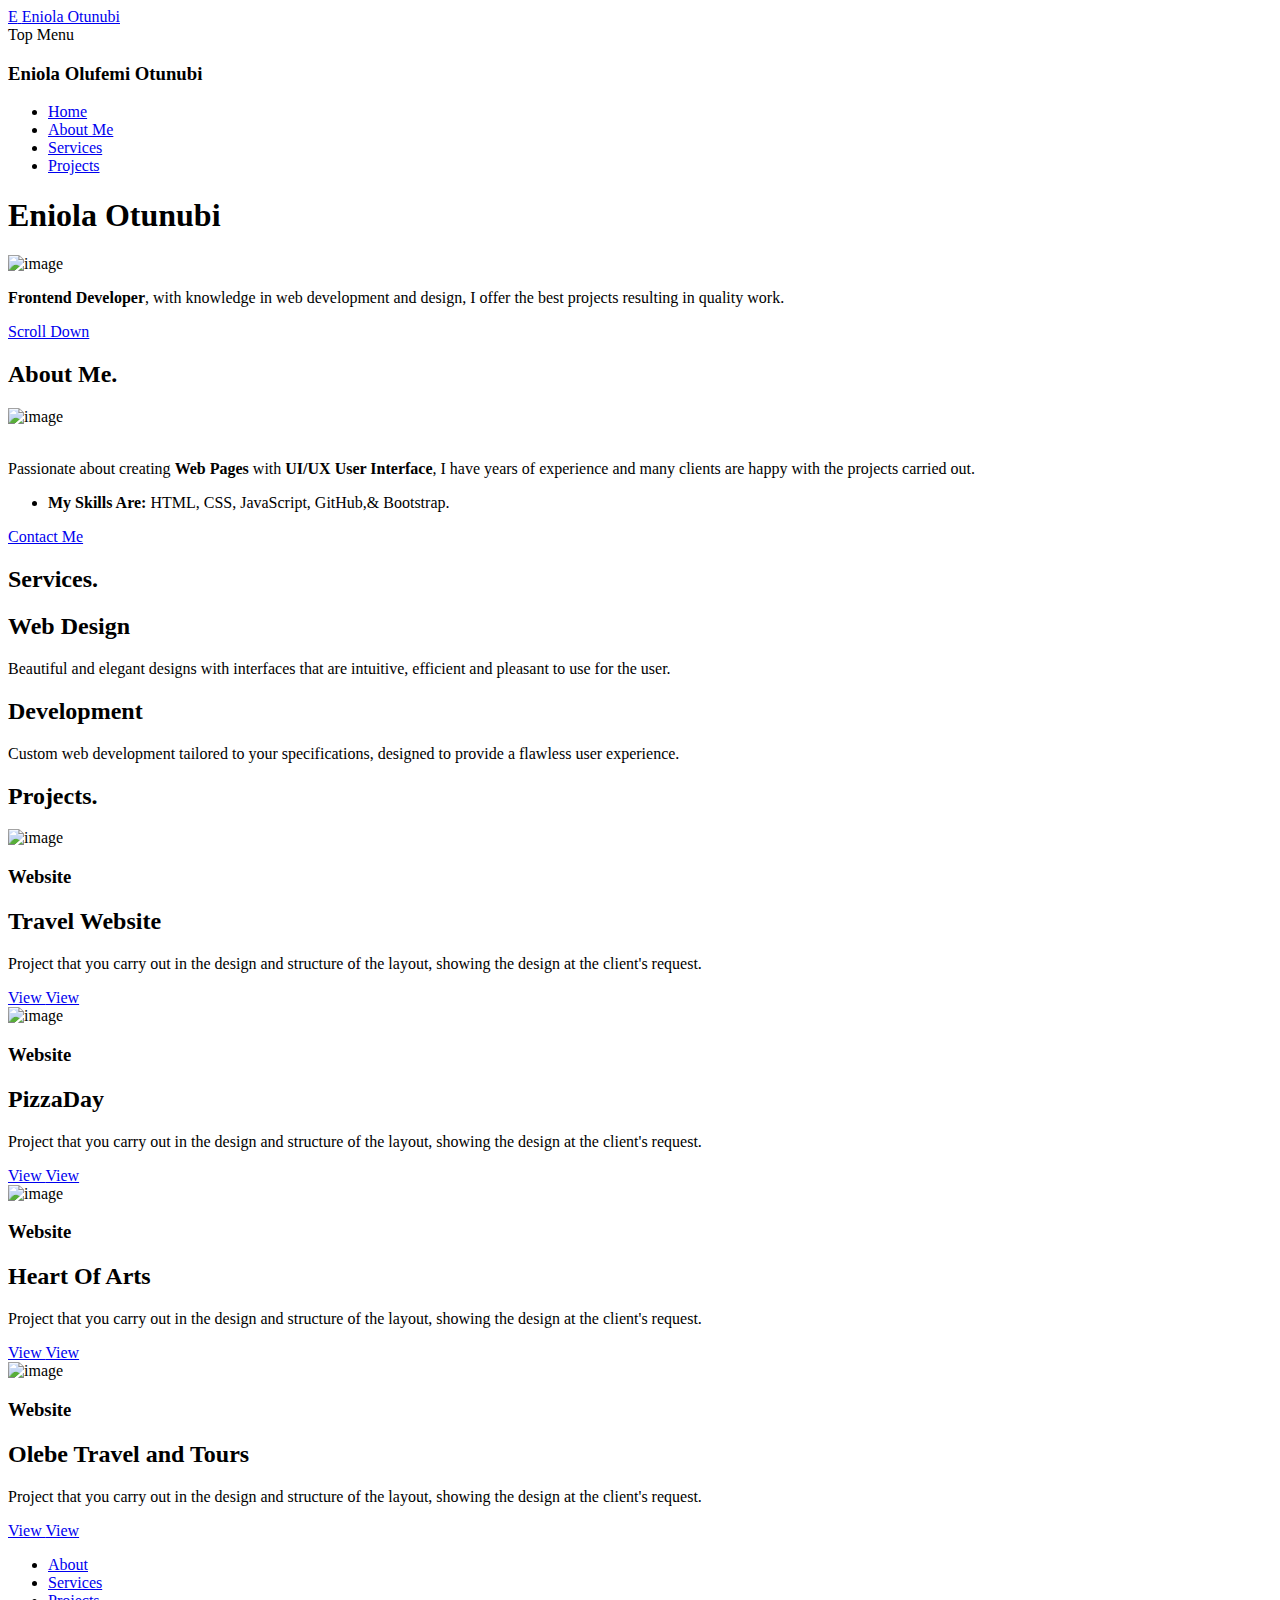
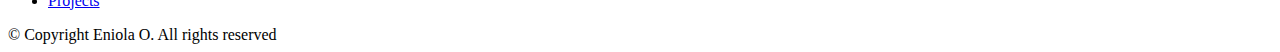
==== index.html @ e234e282 "Add files via upload" ====
<!DOCTYPE html>
<html lang="en">
  <head>
    <meta charset="UTF-8" />
    <meta name="viewport" content="width=device-width, initial-scale=1.0" />

    <!--=============== FAVICON ===============-->
    <link rel="shortcut icon" href="assets/img/favico.pg" type="image/x-icon" />

    <!--=============== REMIXICONS ===============-->
    <link
      rel="stylesheet"
      href="https://cdnjs.cloudflare.com/ajax/libs/remixicon/3.4.0/remixicon.css"
      crossorigin=""
    />

    <!--=============== CSS ===============-->
    <link rel="stylesheet" href="assets/css/styles.css" />

    <title>Responsive portfolio website Rian - Bedimcode</title>
  </head>
  <body>
    <!--==================== HEADER ====================-->
    <header class="header" id="header">
      <nav class="nav container">
        <a href="#" class="nav__logo">
          <span class="nav__logo-circle">E</span>
          <span class="nav__logo-name">Eniola Otunubi</span>
        </a>
        <div class="nav__menu" id="nav-menu">
          <span class="nav__title">Top Menu</span>

          <h3 class="nav__name">Eniola Olufemi Otunubi</h3>

          <ul class="nav__list">
            <li class="nav__item">
              <a href="#home" class="nav__link active-link">Home</a>
            </li>

            <li class="nav__item">
              <a href="#about" class="nav__link active-link">About Me</a>
            </li>

            <li class="nav__item">
              <a href="#services" class="nav__link active-link">Services</a>
            </li>

            <li class="nav__item">
              <a href="#projects" class="nav__link active-link">Projects</a>
            </li>

            <!-- <li class="nav__item">
              <a href="#contact" class="nav__link">Contact Me</a>
            </li> -->
          </ul>

          <!--Close Button-->
          <div class="nav__close" id="nav-close">
            <i class="ri-close-line"></i>
          </div>
        </div>

        <div class="nav__buttons">
          <!--Toggle Button-->
          <div class="nav__toggle" id="nav-toggle">
            <i class="ri-menu-4-line"></i>
          </div>
        </div>
      </nav>
    </header>

    <!--==================== MAIN ====================-->
    <main class="main">
      <!--==================== HOME ====================-->
      <section class="home section" id="home">
        <div class="home__container container grid">
          <h1 class="home__name">Eniola Otunubi</h1>

          <div class="home__perfil">
            <div class="home__image">
              <img src="assets/img/head.png" alt="image" class="home__img" />
              <div class="home__shadow"></div>
            </div>
            <div class="home__social">
              <a
                href="https://www.instagram.com/"
                target="_blank"
                class="home__social-link"
                ><i class="ri-instagram-line"></i>
              </a>

              <a
                href="https://www.linkedin.com/"
                target="_blank"
                class="home__social-link"
              >
                <i class="ri-linkedin-box-line"></i>
              </a>

              <a
                href="https://github.com/"
                target="_blank"
                class="home__social-link"
              >
                <i class="ri-github-line"></i>
              </a>

              <a
                href="https://facebook.com/"
                target="_blank"
                class="home__social-link"
              >
                <i class="ri-facebook-line"></i>
              </a>

              <a
                href="https://twitter.com/"
                target="_blank"
                class="home__social-link"
              >
                <i class="ri-twitter-line"></i>
              </a>
            </div>
          </div>

          <div class="home__info">
            <p class="home__description">
              <b>Frontend Developer</b>, with knowledge in web development and
              design, I offer the best projects resulting in quality work.
            </p>

            <a href="#about" class="home__scroll">
              <div class="home__scroll-box">
                <i class="ri-arrow-down-s-line"></i>
              </div>

              <span class="home__scroll-text"> Scroll Down </span>
            </a>
          </div>
        </div>
      </section>

      <!--==================== ABOUT ====================-->
      <section class="about section" id="about">
        <div class="about__container container grid">
          <h2 class="section__title-1">
            <span>About Me.</span>
          </h2>

          <div class="about__perfil">
            <div class="about__image">
              <img src="assets/img/head2.jpg" alt="image" class="about__img" />

              <div class="about__shadow"></div>

              <div class="geometric-box"></div>
              <img
                src="assets/img/random-lines.svg"
                alt=""
                class="about__line"
              />
              <div class="about__box"></div>
            </div>
          </div>

          <div class="about__info">
            <p class="about__description">
              Passionate about creating <b>Web Pages</b> with
              <b>UI/UX User Interface</b>, I have years of experience and many
              clients are happy with the projects carried out.
            </p>

            <ul class="about__list">
              <li class="about__item">
                <b>My Skills Are:</b> HTML, CSS, JavaScript, GitHub,& Bootstrap.
              </li>
            </ul>

            <div class="about__buttons">
              <a href="#contact" class="button">
                <i class="ri-send-plane-line"></i> Contact Me
              </a>

              <a
                href="https://www.linkedin.com/"
                target="_blank"
                class="button__ghost"
              >
                <i class="ri-linkedin-box-line"></i>
              </a>
            </div>
          </div>
        </div>
      </section>

      <!--==================== SERVICES ====================-->
      <section class="services section"id='services'>
        <div class="services__container container grid">
          <h2 class="section__title-1">
            <span>Services.</span>
          </h2>
          <article class="services__card">
            <div class="services__border"></div>

            <div class="services__content">
              <div class="services__icon">
                <div class="services__box"></div>
                <i class="ri-layout-4-line"></i>
              </div>

              <h2 class="services__title">Web Design</h2>

              <p class="services__description">
                Beautiful and elegant designs with interfaces that are
                intuitive, efficient and pleasant to use for the user.
              </p>
            </div>
          </article>

          <article class="services__card">
            <div class="services__border"></div>

            <div class="services__content">
              <div class="services__icon">
                <div class="services__box"></div>
                <i class="ri-code-box-line"></i>
              </div>

              <h2 class="services__title">Development</h2>

              <p class="services__description">
                Custom web development tailored to your specifications, designed
                to provide a flawless user experience.
              </p>
            </div>
          </article>

          <!-- <article class="services__card">
            <div class="services__border"></div>

            <div class="services__content">
              <div class="services__icon">
                <div class="services__box"></div>
                <i class="ri-smartphone-line"></i>
              </div>

              <h2 class="services__title">Mobile App</h2>

              <p class="services__description">
                Design and transform website projects into mobile apps to
                provide a seamless user experience.
              </p>
            </div>
          </article> -->
        </div>
      </section>

      <!--==================== PROJECTS ====================-->
      <section class="projects section" id="projects">
        <h2 class="section__title-1">
          <span>Projects.</span>
        </h2>

        <div class="projects__container container grid">
          <article class="projects__card">
            <div class="projects__image">
              <img
                src="assets/img/travel.png"
                alt="image"
                class="projects__img"
              />

              <a href="#" class="projects__button button">
                <i class="ri-arrow-right-up-line"></i>
              </a>
            </div>

            <div class="projects__content">
              <h3 class="projects__subtitle">Website</h3>
              <h2 class="projects__title">Travel Website</h2>

              <p class="projects__description">
                Project that you carry out in the design and structure of the
                layout, showing the design at the client's request.
              </p>
            </div>
          
            <div class="projects__buttons">
              <a href="https://github.com/
              target="_blank" class="projects__link"
                ><i class="ri-github-line"></i> View
              </a>

              <a href="https://dribbble.com/" " target="_blank" class="projects__link"
                ><i class="ri-dribbble-line"></i> View
              </a>
            </div>
          </article>

          <article class="projects__card">
            <div class="projects__image">
              <img
                src="assets/img/project-2.jpg"
                alt="image"
                class="projects__img"
              />

              <a href="https://pizzadayrestaurant.netlify.app/
              " class="projects__button button">
                <i class="ri-arrow-right-up-line"></i>
              </a>
            </div>

            <div class="projects__content">
              <h3 class="projects__subtitle">Website</h3>
              <h2 class="projects__title">PizzaDay</h2>

              <p class="projects__description">
                Project that you carry out in the design and structure of the
                layout, showing the design at the client's request.
              </p>
            </div>

            <div class="projects__buttons">
              <a href="https://github.com/
              target="_blank" class="projects__link"
                ><i class="ri-github-line"></i> View
              </a>

              <a href="https://dribbble.com/" " target="_blank" class="projects__link"
                ><i class="ri-dribbble-line"></i> View
              </a>
            </div>
          </article>

          <article class="projects__card">
            <div class="projects__image">
              <img
                src="assets/img/project-3.jpg"
                alt="image"
                class="projects__img"
              />

              <a href="https://heartofarts.org/" class="projects__button button">
                <i class="ri-arrow-right-up-line"></i>
              </a>
            </div>

            <div class="projects__content">
              <h3 class="projects__subtitle">Website</h3>
              <h2 class="projects__title">Heart Of Arts</h2>

              <p class="projects__description">
                Project that you carry out in the design and structure of the
                layout, showing the design at the client's request.
              </p>
            </div>

            <div class="projects__buttons">
              <a href="https://github.com/
              target="_blank" class="projects__link"
                ><i class="ri-github-line"></i> View
              </a>

              <a href="https://dribbble.com/" " target="_blank" class="projects__link"
                ><i class="ri-dribbble-line"></i> View
              </a>
            </div>
          </article>

          <article class="projects__card">
            <div class="projects__image">
              <img
                src="assets/img/project-1.jpg"
                alt="image"
                class="projects__img"
              />

              <a href="https://olebetravelsandtour.netlify.app/" class="projects__button button">
                <i class="ri-arrow-right-up-line"></i>
              </a>
            </div>

            <div class="projects__content">
              <h3 class="projects__subtitle">Website</h3>
              <h2 class="projects__title">Olebe Travel and Tours</h2>

              <p class="projects__description">
                Project that you carry out in the design and structure of the
                layout, showing the design at the client's request.
              </p>
            </div>

            <div class="projects__buttons">
              <a href="https://github.com/
              target="_blank" class="projects__link"
                ><i class="ri-github-line"></i> View
              </a>

              <a href="https://dribbble.com/" " target="_blank" class="projects__link"
                ><i class="ri-dribbble-line"></i> View
              </a>
            </div>
          </article>

          <!-- <article class="projects__card">
            <div class="projects__image">
              <img
                src="assets/img/project-1.jpg"
                alt="image"
                class="projects__img"
              />

              <a href="#" class="projects__button button">
                <i class="ri-arrow-right-up-line"></i>
              </a>
            </div>

            <div class="projects__content">
              <h3 class="projects__subtitle">Website</h3>
              <h2 class="projects__title">Babershop Website</h2>

              <p class="projects__description">
                Project that you carry out in the design and structure of the
                layout, showing the design at the client's request.
              </p>
            </div>

            <div class="projects__buttons">
              <a href="https://github.com/
              target="_blank" class="projects__link"
                ><i class="ri-github-line"></i> View
              </a>

              <a href="https://dribbble.com/" " target="_blank" class="projects__link"
                ><i class="ri-dribbble-line"></i> View
              </a>
            </div>
            
          </article> -->
        </div>
      </section>
            </div>
          </div>
        </div>
      </section>
    </main>
     <!--==================== FOOTER ====================-->
     <footer class="footer">
      <div class="footer__container container grid">
      <ul class="footer__links">
      <li> 
        <a href="#about" class="footer._ link">About </a>
      </li>
      
      <li>
      <a href="#services" class="footer__link">Services</a>
    </li> 

    <li>
      <a href="#projects" class="footer__link">Projects</a>
    </li> 
    </ul> 
    <div class="footer__social">
      <a
        href="https://www.instagram.com/"
        target="_blank"
        class="footer__social-link"
        ><i class="ri-instagram-line"></i>
      </a>

      <a
        href="https://www.linkedin.com/"
        target="_blank"
        class="footer__social-link"
      >
        <i class="ri-linkedin-box-line"></i>
      </a>

      <a
        href="https://github.com/"
        target="_blank"
        class="footer__social-link"
      >
        <i class="ri-github-line"></i>
      </a>

      <a
        href="https://facebook.com/"
        target="_blank"
        class="footer__social-link"
      >
        <i class="ri-facebook-line"></i>
      </a>

      <a
        href="https://twitter.com/"
        target="_blank"
        class="footer__social-link"
      >
        <i class="ri-twitter-line"></i>
      </a>
    </div>
    <span class="footer__copy">
      &#169; Copyright Eniola O. All rights reserved
    </span>
    </div> 
    </footer>

    <!-- ========== SCROLL UP ==========
    <a href="#" class="scrollup" id="scroll-up"
    ><i class="ri-arrow-up-line"></i>
  </a> -->

    <!--=============== SCROLLREVEAL ===============-->
    <script src="assets/css/scroll.min.js"></script>

    <!--=============== EMAIL JS ===============-->
    <script  src="https://cdn.jsdelivr.net/npm/@emailjs/browser@3/dist/email.min.js"></script>

    <!--=============== MAIN JS ===============-->
    <script src="assets/css/main.js"></script>
  </body>
</html>
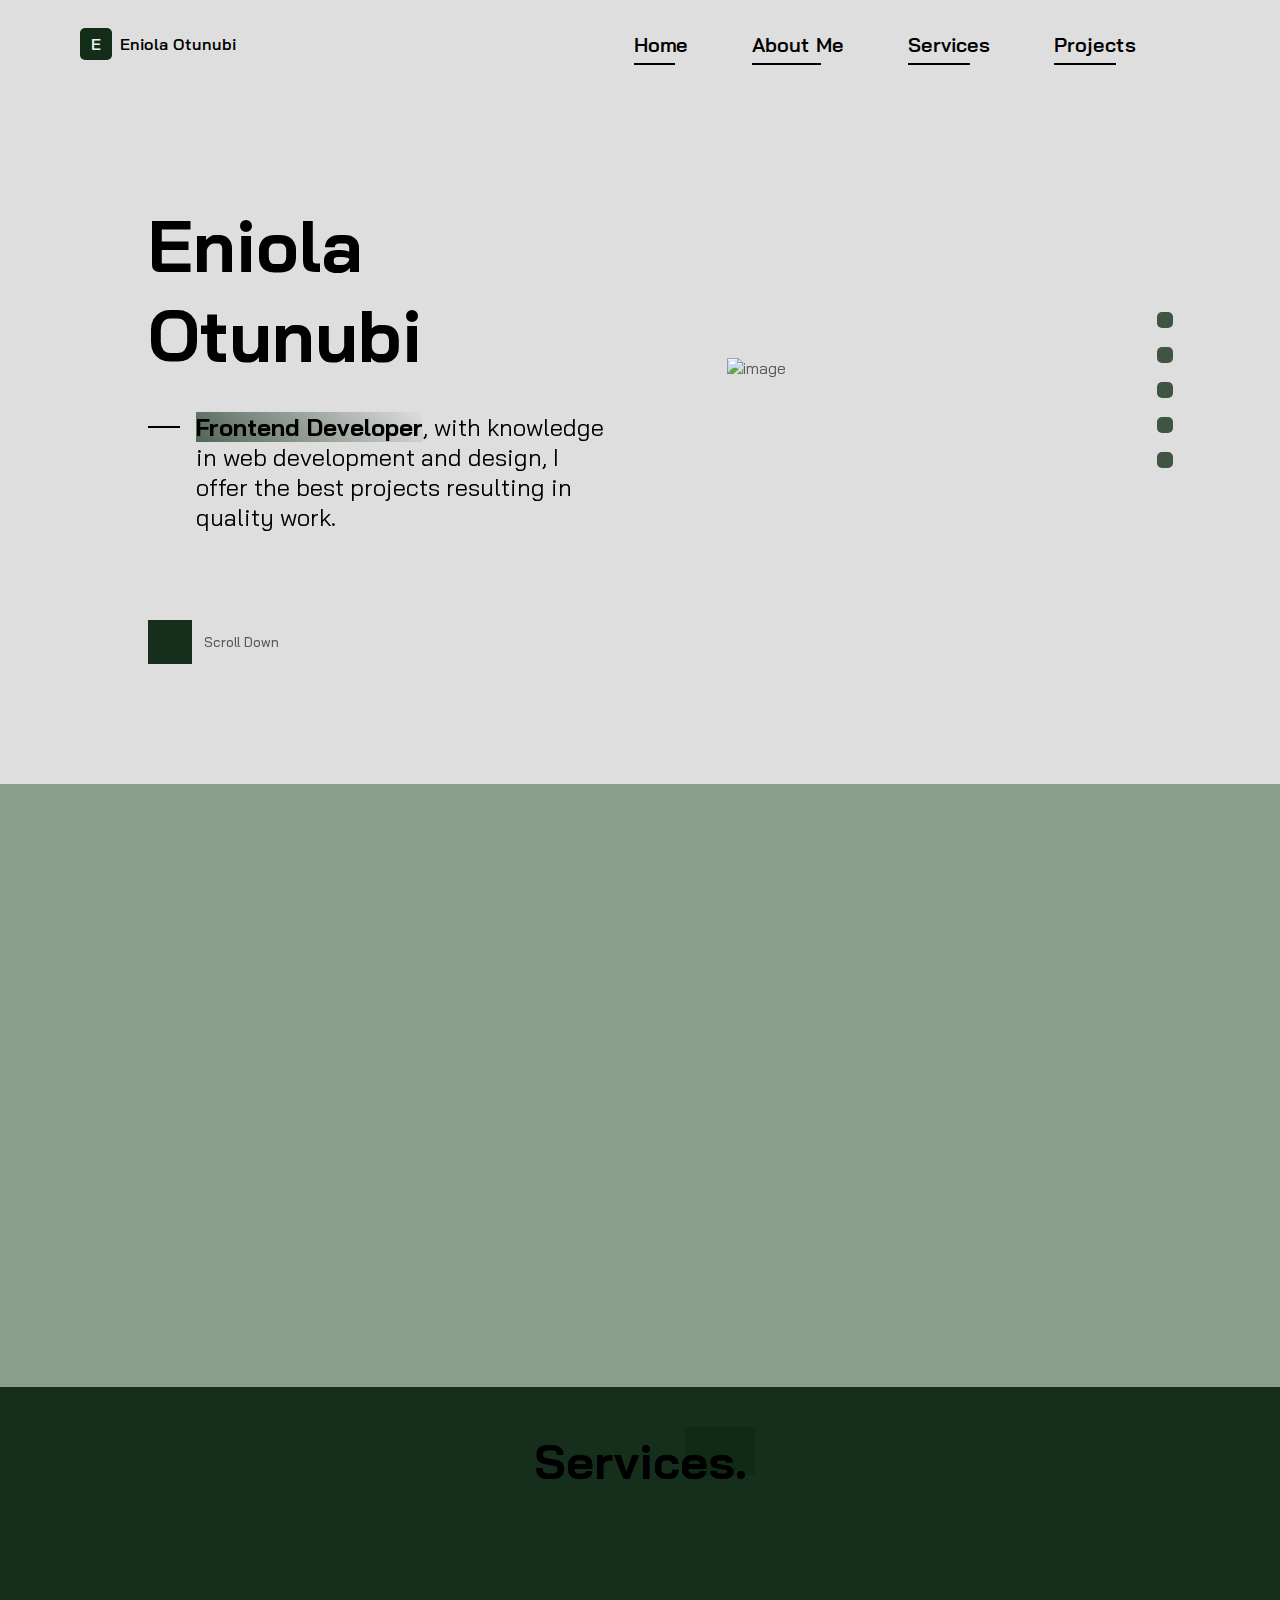
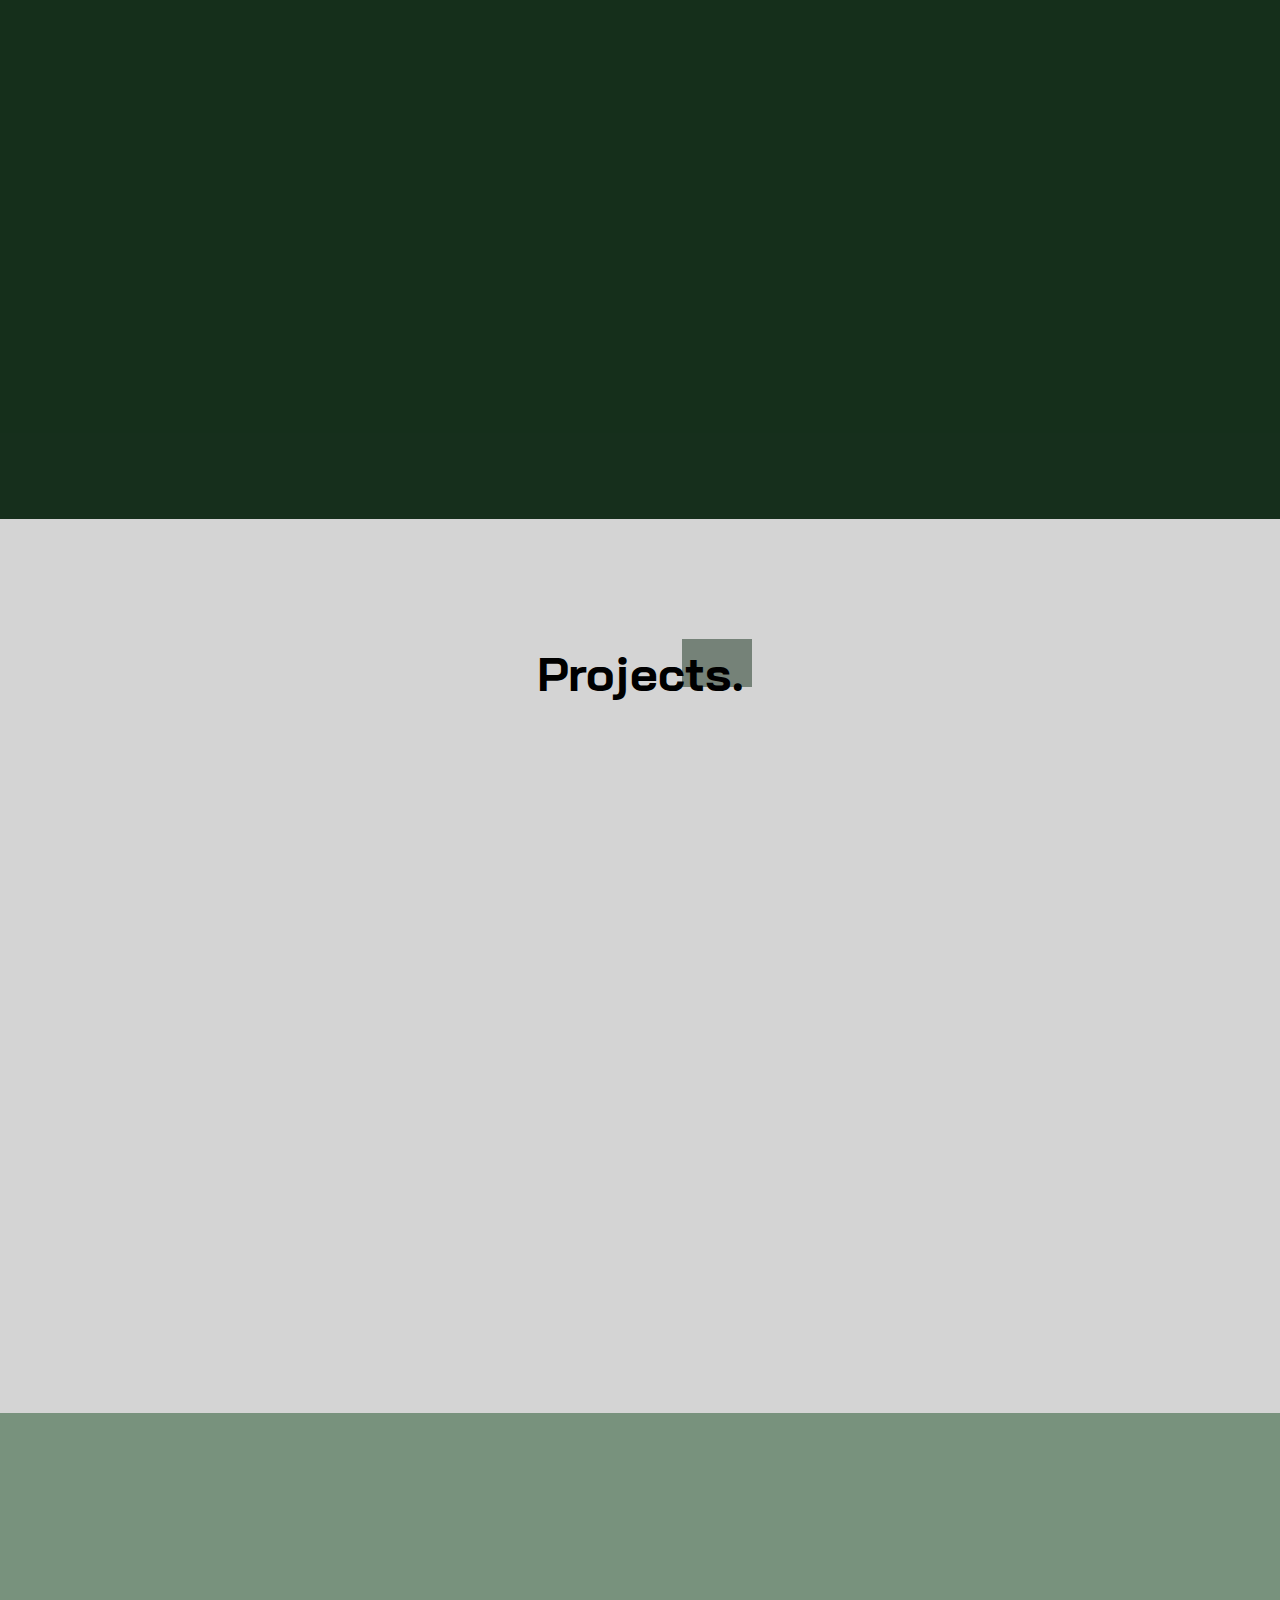
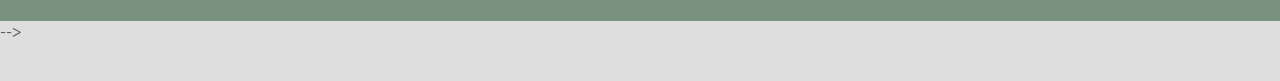
==== commit 8b50a6fd: "index.html" ====
--- a/index.html
+++ b/index.html
@@ -15,9 +15,9 @@
     />
 
     <!--=============== CSS ===============-->
-    <link rel="stylesheet" href="assets/css/styles.css" />
-
-    <title>Responsive portfolio website Rian - Bedimcode</title>
+    <link rel="stylesheet" href="styles.css" />
+
+    <title>My Portfolio website - Eniola</title>
   </head>
   <body>
     <!--==================== HEADER ====================-->
@@ -513,13 +513,13 @@
   </a> -->
 
     <!--=============== SCROLLREVEAL ===============-->
-    <script src="assets/css/scroll.min.js"></script>
-
-    <!--=============== EMAIL JS ===============-->
+    <script src="scroll.min.js"></script>
+
+<!--     <!--=============== EMAIL JS ===============-->
     <script  src="https://cdn.jsdelivr.net/npm/@emailjs/browser@3/dist/email.min.js"></script>
-
+ -->
     <!--=============== MAIN JS ===============-->
-    <script src="assets/css/main.js"></script>
+    <script src="main.js"></script>
   </body>
 </html>
  
--- a/styles.css
+++ b/styles.css
@@ -0,0 +1,1453 @@
+/*=============== GOOGLE FONTS ===============*/
+@import url("https://fonts.googleapis.com/css2?family=Bai+Jamjuree:wght@400;500;600;700&display=swap");
+
+/*=============== VARIABLES CSS ===============*/
+:root {
+  --header-height: 3.5rem;
+
+  /*========== Colors ==========*/
+  /*Color mode HSL(hue, saturation, lightness)*/
+  --first-color: hsl(14, 98%, 50%);
+  --black-color: hsl(0, 0%, 0%);
+  --black-color-light: hsl(0, 0%, 40%);
+  --white-color: hsl(0, 0%, 95%);
+  --title-color: hsl(0, 0%, 0%);
+  --text-color: hsl(0, 0%, 35%);
+  --text-color-light: hsl(0, 0%, 64%);
+  --body-color: hsl(0, 0%, 87%);
+  --container-color: hsl(0, 0%, 83%);
+
+  /*========== Font and typography ==========*/
+  /*.5rem = 8px | 1rem = 16px ...*/
+  --body-font: "Bai Jamjuree", sans-serif;
+  --biggest-font-size: 2.5rem;
+  --h1-font-size: 1.75rem;
+  --h2-font-size: 1.25rem;
+  --h3-font-size: 1.125rem;
+  --normal-font-size: 0.938rem;
+  --small-font-size: 0.813rem;
+  --smaller-font-size: 0.75rem;
+
+  /*========== Font weight ==========*/
+  --font-regular: 400;
+  --font-medium: 500;
+  --font-semi-bold: 600;
+  --font-bold: 700;
+
+  /*========== z index ==========*/
+  --z-tooltip: 10;
+  --z-fixed: 100;
+}
+
+/*========== Responsive typography ==========*/
+@media screen and (min-width: 1150px) {
+  :root {
+    --biggest-font-size: 4.5rem;
+    --h1-font-size: 3rem;
+    --h2-font-size: 1.5rem;
+    --h3-font-size: 1.25rem;
+    --normal-font-size: 1rem;
+    --small-font-size: 0.875rem;
+    --smaller-font-size: 0.813rem;
+  }
+}
+
+/*=============== BASE ===============*/
+* {
+  box-sizing: border-box;
+  padding: 0;
+  margin: 0;
+}
+
+html {
+  scroll-behavior: smooth;
+}
+
+body {
+  font-family: var(--body-font);
+  font-size: var(--normal-font-size);
+  background-color: var(--body-color);
+  color: var(--text-color);
+}
+
+h1,
+h2,
+h3,
+h4 {
+  color: var(--title-color);
+  font-weight: var(--font-bold);
+}
+
+ul {
+  list-style: none;
+}
+
+a {
+  text-decoration: none;
+}
+
+img {
+  display: block;
+  max-width: 100%;
+  height: auto;
+}
+
+/*=============== THEME ===============*/
+
+/*========== Variables Dark theme ==========*/
+
+/*========== 
+	Color changes in some parts of 
+	the website, in dark theme
+==========*/
+
+/*=============== REUSABLE CSS CLASSES ===============*/
+.container {
+  max-width: 1120px;
+  margin-inline: 1.5rem;
+}
+
+.grid {
+  display: grid;
+  gap: 1.5rem;
+}
+
+.section {
+  padding-block: 4rem 2rem;
+}
+.services.section {
+  padding-block: 2rem 2rem;
+}
+
+.section__title-1,
+.section__title-2 {
+  position: relative;
+  font-size: var(--h1-font-size);
+  width: max-content;
+  margin: 0.75rem auto 2rem;
+}
+
+.section__title-1 span,
+.section__title-2 span {
+  z-index: 5;
+  position: relative;
+}
+
+.section__title-1::after {
+  content: "";
+  width: 40px;
+  height: 28px;
+  background-color: hsla(133, 61%, 9%, 0.465);
+  position: absolute;
+  top: -4px;
+  right: -8px;
+}
+
+.section__title-2::after {
+  content: "";
+  width: 40px;
+  height: 28px;
+  background-color: hsla(132, 18%, 40%, 0.744);
+  position: absolute;
+  top: -4px;
+  right: -8px;
+}
+
+.section__title-2::after {
+  bottom: -4px;
+}
+
+.geometric-box {
+  position: absolute;
+  width: 20px;
+  height: 20px;
+  background-color: var(--first-color);
+  rotate: -30deg;
+  display: none;
+}
+
+.geometric-box::after {
+  content: "";
+  position: absolute;
+  width: 16px;
+  height: 16px;
+  border: 3px solid var(--black-color);
+  left: -5px;
+  top: -5px;
+}
+
+.main {
+  overflow: hidden; /* For animation ScrollReveal */
+}
+
+/*=============== HEADER & NAV ===============*/
+.header {
+  position: fixed;
+  width: 100%;
+  top: 0;
+  left: 0;
+  background-color: var(--body-color);
+  z-index: var(--z-fixed);
+  transition: box-shadow 0.4s;
+}
+
+.nav {
+  position: relative;
+  height: var(--header-height);
+  display: flex;
+  justify-content: space-between;
+  align-items: center;
+}
+
+.nav__logo {
+  display: flex;
+  column-gap: 0.5rem;
+  align-items: center;
+  font-weight: var(--font-semi-bold);
+  color: var(--title-color);
+}
+
+.nav__logo-circle,
+.nav__toggle {
+  width: 32px;
+  height: 32px;
+  background-color: hsla(133, 61%, 9%, 0.957);
+  color: var(--white-color);
+  display: grid;
+  place-items: center;
+}
+
+.nav__toggle {
+  border-radius: 5px;
+}
+
+.nav__logo-circle {
+  border-radius: 5px;
+}
+
+.nav__toggle {
+  font-size: 1.25rem;
+  cursor: pointer;
+}
+
+/* Navigation for mobile devices */
+@media screen and (max-width: 1150px) {
+  .nav__menu {
+    position: fixed;
+    top: -100%;
+    left: 0;
+    background-color: hsla(133, 60%, 9%, 0.75);
+    width: 100%;
+    padding-block: 1.8rem 5rem;
+    text-align: center;
+    backdrop-filter: blur(8px);
+    transition: top 0.4s;
+  }
+}
+
+.nav__title,
+.nav__name,
+.nav__close {
+  color: black;
+}
+
+.nav__title {
+  display: block;
+  font-size: var(--smaller-font-size);
+  font-weight: var(--font-semi-bold);
+  margin-bottom: 3.5rem;
+}
+
+.nav__name {
+  position: relative;
+  width: max-content;
+  margin: 0 auto 3rem;
+  font-size: var(--h2-font-size);
+}
+
+.nav__name::after,
+.nav__name::before {
+  content: "";
+  width: 40px;
+  height: 1px;
+  background-color: var(--text-color-light);
+  position: absolute;
+  top: 50%;
+  left: -4rem;
+}
+
+.nav__name::before {
+  left: initial;
+  right: -4rem;
+}
+
+.nav__list {
+  display: flex;
+  flex-direction: column;
+  row-gap: 3.5rem;
+}
+
+.nav__link {
+  position: relative;
+  color: black;
+  font-size: var(--h3-font-size);
+  font-weight: var(--font-semi-bold);
+  transition: color 0.3s;
+}
+
+.nav__link::after {
+  content: "";
+  width: 0;
+  height: 2px;
+  background-color: var(--white-color);
+  position: absolute;
+  left: 0;
+  bottom: -0.5rem;
+  transition: width 0.3s;
+}
+
+.nav__link:hover {
+  color: var(--white-color);
+}
+
+.nav__link:hover::after {
+  width: 25%;
+}
+
+.nav__close {
+  position: absolute;
+  font-size: 1.5rem;
+  top: 1rem;
+  right: 1.5rem;
+  cursor: pointer;
+}
+
+/* Show menu */
+.show-menu {
+  top: 0;
+}
+
+/* Add blur to header */
+.blur-header::after {
+  content: "";
+  position: absolute;
+  width: 1000%;
+  height: 100%;
+  background-color: hsla(133, 60%, 9%, 0.75);
+  backdrop-filter: blur(8px);
+  -webkit-backdrop-filter: blur(8px);
+  top: 0;
+  left: 0;
+  z-index: -1;
+}
+
+/* Add shadow header */
+.shadow-header {
+  box-shadow: 0 1px 16px hsla(0, 0%, 0%, 0.12);
+}
+
+/* Active link */
+.active-link {
+  color: hsl(132, 50%, 77%);
+}
+
+.active-link::after {
+  width: 75%;
+}
+
+/*=============== HOME ===============*/
+.home__container {
+  padding-top: 2rem;
+}
+
+.home__name {
+  font-size: var(--biggest-font-size);
+  text-align: center;
+}
+
+.home__perfil {
+  position: relative;
+  justify-self: center;
+}
+
+.home__image {
+  width: 220px;
+}
+
+.home__img {
+  position: relative;
+  z-index: 10;
+  border-radius: "";
+}
+
+.home__shadow {
+  width: 100%;
+  height: 100%;
+  background-color: var(--container-color);
+  position: absolute;
+  bottom: -0.75rem;
+  right: -0.75rem;
+  border: 4px solid hsla(133, 61%, 9%, 0.656);
+  border-radius: 15px;
+  z-index: 5;
+  transition: background-color 0.4s;
+  display: none;
+}
+
+.home__arrow,
+.home__line {
+  position: absolute;
+  filter: invert(1);
+  width: 50px;
+  transition: filter.4s;
+}
+
+.home__arrow {
+  left: 40%;
+  bottom: -4rem;
+}
+
+.home__line {
+  right: -2rem;
+  bottom: -0.5rem;
+}
+
+.home__perfil .geometric-box {
+  top: 2.5rem;
+  left: -0.7rem;
+  z-index: 10;
+}
+
+.home__social {
+  height: max-content;
+  position: absolute;
+  right: -3rem;
+  top: 0;
+  bottom: 0;
+  margin: auto 0;
+  display: grid;
+  row-gap: 1.2rem;
+}
+
+.home__social-link {
+  background-color: hsla(133, 60%, 9%, 0.75);
+  border-radius: 5px;
+  color: var(--white-color);
+  font-size: 0.85rem;
+  padding: 6px;
+  display: grid;
+  place-items: center;
+  transition: background-color 0.3s;
+}
+
+.home__social-link:hover {
+  background-color: hsla(134, 59%, 9%, 0.944);
+}
+
+.home__info {
+  margin-top: 4rem;
+}
+
+.home__description {
+  text-align: center;
+  color: var(--title-color);
+  margin-bottom: 1.5rem;
+}
+
+.home__description b {
+  background: linear-gradient(
+    45deg,
+    hsla(133, 61%, 9%, 0.656),
+    hsla(14, 98%, 50%, 0)
+  );
+}
+
+.home__scroll {
+  display: block;
+  width: max-content;
+  margin: 0 auto;
+}
+
+.home__scroll-text {
+  display: none;
+}
+
+.home__scroll-box {
+  background-color: hsla(134, 59%, 9%, 0.944);
+  color: var(--white-color);
+  width: 36px;
+  height: 36px;
+  display: grid;
+  place-items: center;
+  font-size: 1.5rem;
+  cursor: pointer;
+  overflow: hidden;
+  transition: background-color 0.4s;
+}
+
+.home__scroll-box i {
+  animation: scroll-down 3s infinite;
+}
+
+/* Animate scroll icon */
+@keyframes scroll-down {
+  0% {
+    transform: translateY(-1rem);
+    opacity: 0;
+  }
+  50% {
+    transform: translateY(0);
+    opacity: 1;
+  }
+  100% {
+    transform: translateY(0.6rem);
+    opacity: 0;
+  }
+}
+
+/*=============== BUTTON ===============*/
+.button,
+.button__ghost {
+  display: flex;
+  align-items: center;
+  justify-content: center;
+  column-gap: 0.5rem;
+}
+
+.button {
+  background-color: hsla(134, 59%, 9%, 0.944);
+  padding: 1.1rem 1.5rem;
+  color: var(--white-color);
+  border-radius: 4px;
+  font-weight: var(--font-medium);
+  transition: background-color 0.4s;
+}
+
+.button i {
+  font-size: 1.25rem;
+}
+
+.button:hover {
+  background-color: var(--black-color);
+}
+
+.button__ghost {
+  border: 2px solid var(--black-color);
+  color: var(--black-color);
+  padding: 0.5rem;
+  transition: border 0.4s, color 0.4s;
+}
+
+.button__ghost i {
+  font-size: 1.25rem;
+}
+
+.button__ghost:hover {
+  border: 4px solid hsla(134, 59%, 9%, 0.944);
+}
+
+/*=============== ABOUT ===============*/
+.about {
+  background-color: hsla(132, 61%, 16%, 0.409);
+  transition: background-color 0.4s;
+}
+
+.about__container {
+  row-gap: 0;
+}
+
+.about__perfil {
+  position: relative;
+  justify-self: center;
+  margin-block: 2.5rem 4.5rem;
+}
+
+.about__image {
+  width: 220px;
+}
+
+.about__img {
+  position: relative;
+  border: none;
+  z-index: 2;
+  border: 4px solid hsla(132, 61%, 16%, 0.409);
+}
+
+.about__line,
+.about__box {
+  display: none;
+}
+
+.about__shadow {
+  width: 150px;
+  height: 365px;
+  background-color: var(--body-color);
+  top: -2.5rem;
+  right: -3.5rem;
+  border-bottom: 4px solid hsla(133, 61%, 9%, 0.656);
+  transition: background-color 0.4s;
+  position: absolute;
+}
+
+.about__box {
+  width: 40px;
+  height: 40px;
+  background-color: var(--first-color);
+  right: -0.5rem;
+  bottom: 1.5rem;
+}
+
+.about__info {
+  padding-left: 1.25rem;
+}
+
+.about__description {
+  position: relative;
+  color: var(--title-color);
+  margin-bottom: 1.5rem;
+}
+
+.about__description::after {
+  content: "";
+  width: 20px;
+  height: 1px;
+  background-color: var(--title-color);
+  position: absolute;
+  left: -1.75rem;
+  top: 0.5rem;
+}
+
+.about__list {
+  list-style: square;
+  color: var(--title-color);
+  margin-bottom: 3rem;
+}
+
+.about__buttons {
+  display: flex;
+  justify-content: center;
+  align-items: center;
+  column-gap: 1rem;
+}
+
+/*=============== SERVICES ===============*/
+.services {
+  background-color: hsla(134, 59%, 9%, 0.944);
+  transition: background-color 0.4s;
+}
+
+.services__container {
+  grid-template-columns: 250px;
+  justify-content: center;
+  row-gap: 2rem;
+  padding-top: 2rem;
+  padding-bottom: 2rem;
+  width: 100%;
+  margin-left: 0px;
+  display: inline;
+}
+
+.section__title-1::after {
+  color: hsl(132, 50%, 77%);
+}
+
+.services__card {
+  position: relative;
+  display: block;
+}
+
+.services__content {
+  height: 100%;
+  background-color: var(--body-color);
+  padding: 6rem 1rem 3rem;
+  z-index: 5;
+  position: relative;
+  border: 6px solid hsla(132, 61%, 16%, 0.409);
+  text-align: center;
+}
+
+.services__card:hover {
+  transform: scale(1.075);
+}
+
+.services__icon {
+  position: relative;
+  display: inline-block;
+}
+
+.services__icon i {
+  font-size: 1.35rem;
+  color: var(--black-color);
+  position: relative;
+  z-index: 5;
+}
+
+.services__title {
+  font-size: var(--h2-font-size);
+  margin-bottom: 1.25rem;
+}
+
+/*=============== PROJECTS ===============*/
+.projects {
+  background-color: var(--container-color);
+  transition: background-color 0.4s;
+}
+
+.projects__container {
+  row-gap: 2rem;
+}
+
+.projects__card {
+  padding: 1rem 1rem 2rem;
+  transition: background-color 0.4s;
+  background-color: var(--white-color);
+  filter: grayscale(2);
+}
+
+.projects__image {
+  position: relative;
+  margin-bottom: 0.75rem;
+}
+
+.projects__button {
+  position: absolute;
+  right: 1rem;
+  bottom: -1.5rem;
+  padding: 1rem;
+}
+
+.projects__content {
+  margin-bottom: 1.25rem;
+}
+
+.projects__subtitle {
+  position: relative;
+  display: inline-block;
+  font-size: var(--small-font-size);
+  font-weight: var(--font-medium);
+  color: var(--text-color);
+  margin-bottom: 0.75rem;
+  padding-left: 1.75rem;
+}
+
+.projects__subtitle::after {
+  content: "";
+  width: 20px;
+  height: 1px;
+  background-color: var(--text-color);
+  position: absolute;
+  top: 50%;
+  left: 0;
+}
+
+.projects__title {
+  font-size: var(--h3-font-size);
+  margin-bottom: 0.75rem;
+}
+
+.projects__buttons {
+  display: flex;
+  align-items: center;
+  column-gap: 1rem;
+}
+
+.projects__link {
+  display: flex;
+  align-items: center;
+  column-gap: 0.25rem;
+  color: var(--text-color);
+  font-size: var(--small-font-size);
+  font-weight: var(--font-medium);
+  transition: color 0.4s;
+}
+
+.projects__link i {
+  font-size: 1rem;
+  color: var(--title-color);
+  transition: color 0.4s;
+}
+
+.projects__link:hover,
+.projects__link:hover i {
+  color: hsla(134, 59%, 9%, 0.944);
+  transform: scale(1.25);
+}
+
+.projects__card:hover {
+  background-color: var(--white-color);
+  filter: none;
+}
+
+/*=============== CONTACT ===============*/
+.contact__data .section__title-2 span {
+  color: hsla(134, 59%, 9%, 0.944);
+}
+.contact {
+  padding-bottom: 0;
+}
+
+.contact__container {
+  position: relative;
+  grid-template-rows: 300px max-content max-content;
+  row-gap: 0;
+}
+
+.contact__data {
+  position: relative;
+  width: 300px;
+  height: 300px;
+  background-color: var(--container-color);
+  padding: 3rem 1.5rem 3.5rem;
+  margin-left: auto;
+  border-bottom: 4px solid hsla(134, 59%, 9%, 0.944);
+  z-index: 5;
+  transition: background-color 0.4s;
+}
+
+.contact__data .section__title-2 {
+  margin: 0 0 1.5rem;
+  transform: translateX(-3rem);
+}
+
+.contact__description-1 {
+  color: var(--title-color);
+  font-weight: var(--font-medium);
+  margin-bottom: 2rem;
+}
+
+.contact__description-2 {
+  color: var(--title-color);
+  font-size: var(--small-font-size);
+}
+
+.contact__mail {
+  position: relative;
+  background-color: rgb(7, 14, 9);
+  padding: 5rem 1.5rem 2.5rem;
+  margin-top: -2.5rem;
+  transition: background-color 0.4s;
+}
+
+.contact__title {
+  color: var(--white-color);
+  font-size: var(--h2-font-size);
+  margin-bottom: 2rem;
+  text-align: center;
+}
+
+.contact__form,
+.contact__group {
+  display: grid;
+  row-gap: 1.25rem;
+}
+
+.contact__form {
+  position: relative;
+}
+
+.contact__box {
+  position: relative;
+  width: 100%;
+  height: 58px;
+}
+
+.contact__input,
+.contact__button {
+  font-family: var(--body-font);
+  font-size: var(--normal-font-size);
+  outline: none;
+  border: none;
+}
+
+.contact__input {
+  position: absolute;
+  width: 100%;
+  height: 100%;
+  background-color: hsl(133, 56%, 87%);
+  border: 3px solid hsl(132, 50%, 77%);
+  color: black;
+  padding: 0.5rem 1rem;
+  font-weight: var(--font-medium);
+  transition: border 0.4s, background-color 0.4s;
+}
+
+.contact__input::placeholder {
+  color: var(--black-color);
+}
+
+.contact__input:focus {
+  border: 3px solid var(--white-color);
+}
+
+.contact__input:-webkit-autofill {
+  transition: background-color 6000s, color 6000s;
+}
+
+.contact__label {
+  position: absolute;
+  top: 0px;
+  left: 10px;
+  color: var(--text-color-light);
+  font-size: var(--small-font-size);
+  font-weight: var(--font-medium);
+  background-color: rgb(7, 14, 9);
+  padding: 6px;
+  pointer-events: none;
+  border: 0.5px solid hsl(133, 56%, 87%);
+  transition: top 0.4s, opacity 0.4s, background-color 0.4s;
+  opacity: 0;
+}
+
+.contact__form .contact__area {
+  height: 10rem;
+}
+
+.contact__area textarea {
+  resize: none;
+  padding-top: 1rem;
+}
+
+.contact__button {
+  cursor: pointer;
+}
+
+/* Opaque placeholder */
+.contact__input:focus::placeholder {
+  opacity: 0;
+}
+
+/* Move label up & sticky label */
+.contact__input:focus + .contact__label,
+.contact__input:not(:placeholder-shown).contact__input:not(:focus)
+  + .contact__label {
+  opacity: 1;
+  top: -16px;
+}
+
+.contact__social {
+  display: grid;
+  row-gap: 1rem;
+  background-color: rgb(7, 14, 9);
+  padding-block: 1rem 2rem;
+  text-align: center;
+}
+
+.contact__social-data {
+  display: flex;
+  flex-direction: column;
+  row-gap: 1.5rem;
+}
+
+.contact__social-description-1 {
+  color: var(--text-color-light);
+  font-size: var(--small-font-size);
+  margin-bottom: 0.5rem;
+}
+
+.contact__social-description-2 {
+  color: var(--white-color);
+  font-size: var(--small-font-size);
+  font-weight: var(--font-semi-bold);
+}
+
+.contact__social-links {
+  display: flex;
+  justify-content: center;
+  column-gap: 1.25rem;
+}
+
+.contact__social-link {
+  background-color: var(--black-color-light);
+  padding: 6px;
+  color: var(--white-color);
+  font-size: 1.25rem;
+  display: grid;
+  place-items: center;
+  transition: background-color 0.3s;
+}
+
+.contact__social-link:hover {
+  background-color: hsl(132, 50%, 77%);
+}
+
+/*=============== FOOTER ===============*/
+
+.footer {
+  background-color: hsla(132, 18%, 40%, 0.744);
+}
+
+.footer__container {
+  padding-block: 3rem 2rem;
+  row-gap: 2.5rem;
+}
+
+/* .footer__logo {
+  display: inline-block;
+  color: var(--title-color);
+  font-size: var(--h2-font-size);
+  font-family: var(--second-font);
+  font-weight: var(--font-semi-bold);
+  margin-bottom: 1rem;
+}
+
+.footer__description {
+  font-size: var(--small-font-size);
+  font-family: var(--second-font);
+  font-weight: var(--font-regular);
+}
+
+.footer__data {
+  grid-template-columns: repeat(2, max-content);
+  gap: 2.5rem 3.5rem;
+}
+
+.footer__title {
+  font-size: var(--h3-font-size);
+  margin-bottom: 1rem;
+} */
+
+.footer__links {
+  display: flex;
+  column-gap: 2rem;
+  justify-content: center;
+  text-decoration: none;
+}
+
+.footer__link {
+  color: black;
+  transition: color 0.4s;
+  text-decoration: none;
+}
+
+.footer__link:hover {
+  color: var(--text-color-light);
+}
+
+.footer__social {
+  column-gap: 1.5rem;
+  display: flex;
+  justify-content: center;
+}
+
+.footer__social-link {
+  color: black;
+  font-size: 1.25rem;
+  transition: color 0.4s transform 0.4s;
+}
+
+/* .footer__group,
+.footer__social {
+  display: flex;
+}
+
+.footer__group {
+  margin-top: 5rem;
+  flex-direction: column;
+  align-items: center;
+  row-gap: 2rem;
+}
+
+.footer__social {
+  column-gap: 1.5rem;
+}
+
+.footer__social-link {
+  color: var(--text-color);
+  font-size: 1.25rem;
+  transition: color 0.4s transform 0.4s;
+}
+
+.footer__social-link:hover {
+  color: var(--title-color);
+  transform: translateY(-0.25rem);
+} */
+
+.footer__copy {
+  font-size: var(--font-medium);
+  color: black;
+  text-align: center;
+}
+/*=============== SCROLL BAR ===============*/
+::-webkit-scrollbar {
+  width: 0.6rem;
+  border-radius: 0.5rem;
+  background-color: hsl(0, 0%, 65%);
+}
+
+::-webkit-scrollbar-thumb {
+  width: 0.6rem;
+  border-radius: 0.5rem;
+  background-color: hsl(0, 0%, 55%);
+}
+
+::-webkit-scrollbar-thumb:hover {
+  width: 0.6rem;
+  border-radius: 0.5rem;
+  background-color: hsl(0, 0%, 45%);
+}
+
+/* =============== SCROLL UP ===============*/
+/* .scrollup {
+  position: fixed;
+  right: 1rem;
+  bottom: -50%;
+  background-color:hsla(134, 59%, 9%, 0.944);
+  padding: 6px;
+  display: inline-flex;
+  color: var(--title-color);
+  font-size: 1.25rem;
+  backdrop-filter: blur(24px);
+  -webkit-backdrop-filter: blur(24); /*For Safari*/
+/* z-index: var(--z-tooltip);
+  transition: bottom 0.4s, transform 0.4s;
+} */
+
+/* .scrollup:hover {
+  transform: translateY(-0.25rem);
+} */
+
+/* Show Scroll Up */
+/*.show-scroll {
+  bottom: 3rem;
+} */
+
+/*=============== BREAKPOINTS ===============*/
+/* For small devices */
+@media screen and (max-width: 340px) {
+  .container {
+    margin-inline: 1rem;
+  }
+
+  .home__image {
+    width: 180px;
+  }
+
+  .about__image {
+    width: 180px;
+  }
+
+  .contact__data {
+    width: 100%;
+  }
+
+  .contact__data .section__title-2 {
+    transform: translateX(0);
+  }
+}
+/* For medium devices */
+
+@media screen and (min-width: 576px) {
+  .home__container,
+  .about__container,
+  .projects__container {
+    grid-template-columns: 350px;
+    justify-content: center;
+  }
+
+  .contact__data {
+    width: 350px;
+    padding: 4rem 1.5rem;
+    margin-inline: auto;
+  }
+  .contact__container {
+    grid-template-columns: 500px;
+    justify-content: center;
+  }
+  .contact__group {
+    grid-template-columns: repeat(2, 1fr);
+    column-gap: 1rem;
+  }
+
+  .contact__social {
+    background-color: transparent;
+  }
+  .contact__social-description-1 {
+    color: var(--text-color);
+  }
+  .contact__description-2 {
+    color: var(--title-color);
+  }
+}
+
+@media screen and (min-width: 768px) {
+  .services__container {
+    grid-template-columns: repeat(2, 250px);
+  }
+
+  .projects__container {
+    grid-template-columns: repeat(2, 350px);
+  }
+}
+/* For large devices */
+@media screen and (min-width: 1150px) {
+  .container {
+    margin-inline: auto;
+  }
+
+  .section {
+    padding-block: 7rem 2rem;
+  }
+  .section__title-1::after,
+  .section__title-2::after {
+    width: 70px;
+    height: 48px;
+  }
+
+  .nav {
+    height: calc(var(--header-height) + 2rem);
+    column-gap: 4rem;
+  }
+  .nav__close,
+  .nav__toggle,
+  .nav__title,
+  .nav__name {
+    display: none;
+  }
+  .nav__list {
+    flex-direction: row;
+    column-gap: 4rem;
+  }
+  .nav__menu {
+    margin-left: auto;
+  }
+  .nav__link {
+    color: black;
+  }
+  .nav__link:hover {
+    color: hsla(134, 59%, 9%, 0.944);
+  }
+  .nav__link::after {
+    background-color: var(--title-color);
+  }
+
+  .active-link {
+    color: var(--title-color);
+  }
+
+  .nav__link-button {
+    background-color: var(--black-color);
+    color: var(--white-color);
+    padding: 1.1rem 1.5rem;
+  }
+
+  .nav__link-button:hover {
+    color: var(--white-color);
+  }
+  .nav__link-button::after {
+    background-color: transparent;
+  }
+
+  .home__container {
+    grid-template-columns: repeat(2, 460px);
+    gap: 2rem 4rem;
+    align-items: center;
+    padding-block: 5.5rem;
+  }
+  .home__perfil {
+    grid-column: 2 / 3;
+    grid-row: 1 / 3;
+  }
+
+  .home__image {
+    width: 350px;
+  }
+
+  .home__name,
+  .home__description {
+    text-align: initial;
+  }
+  .home__name {
+    align-self: flex-end;
+  }
+  .home__info {
+    margin-top: 0;
+    align-self: flex-start;
+  }
+  .home__description {
+    position: relative;
+    font-size: var(--h2-font-size);
+    margin-bottom: 5.5rem;
+    padding-left: 3rem;
+  }
+
+  .home__description::after {
+    content: "";
+    width: 32px;
+    height: 2px;
+    background-color: var(--title-color);
+    position: absolute;
+    left: 0;
+    top: 14px;
+  }
+  .home__scroll {
+    margin: 0;
+    display: flex;
+    align-items: center;
+    column-gap: 0.75rem;
+  }
+  .home__scroll-text {
+    display: block;
+    color: var(--text-color);
+    font-size: var(--smaller-font-size);
+    font-weight: var(--font-medium);
+  }
+  .home__scroll-box {
+    width: 44px;
+    height: 44px;
+  }
+  .home__scroll-box i {
+    font-size: 1.25rem;
+  }
+  .home__perfil {
+    top: -4rem;
+  }
+  .home__social {
+    left: initial;
+    right: -6rem;
+    top: 2rem;
+  }
+  .home__social-link {
+    font-size: 1.5rem;
+    padding: 0.5rem;
+  }
+
+  .about__container {
+    grid-template-columns: 400px 525px;
+    gap: 1rem 9rem;
+    align-items: center;
+    padding-block: 1rem;
+  }
+
+  .about__perfil {
+    order: -1;
+    grid-row: 1 / 3;
+  }
+
+  .about__image {
+    width: 350px;
+  }
+
+  .about__img {
+    border: 8px solid var(--white-color);
+  }
+
+  .about__perfil {
+    right: -4rem;
+    top: 4.5rem;
+  }
+
+  .about__line {
+    width: 80px;
+    right: -2rem;
+    top: 10rem;
+  }
+
+  .about__box {
+    width: 64px;
+    height: 64px;
+    right: -0.75rem;
+  }
+
+  .about__container .section__title-1 {
+    align-self: flex-end;
+    margin-inline: 0;
+  }
+
+  .about__info {
+    align-self: flex-start;
+    padding-left: 3rem;
+  }
+
+  .about__description {
+    font-size: var(--h2-font-size);
+    margin-bottom: 2rem;
+  }
+
+  .about__description::after {
+    width: 32px;
+    height: 2px;
+    left: -3rem;
+    top: 14px;
+  }
+
+  .about__list {
+    margin-bottom: 5rem;
+  }
+
+  .about__buttons {
+    justify-content: initial;
+  }
+
+  .button__ghost {
+    padding: 0.75rem;
+  }
+
+  .button__ghost i {
+    font-size: 1.5rem;
+  }
+
+  .services__container {
+    grid-template-columns: repeat(3, 282px);
+    column-gap: 5rem;
+  }
+
+  .about__container {
+    grid-template-columns: 400px 525px;
+    gap: 1rem 9rem;
+    align-items: center;
+    padding-block: 1rem;
+  }
+
+  .services__content {
+    padding: 6.5rem 1.5rem 3.5rem;
+    border: 6px solid var(--black-color);
+  }
+
+  .services__icon i {
+    font-size: 3rem;
+  }
+
+  .services__box {
+    width: 32px;
+    height: 32px;
+  }
+
+  .services__title {
+    margin-bottom: 1.5rem;
+  }
+
+  .services__card:hover .services__border {
+    transform: translate(1.25rem, 1.25rem);
+  }
+
+  .projects__container {
+    grid-template-columns: repeat(3, 352px);
+    padding-block: 3rem 1rem;
+  }
+
+  .projects__card {
+    padding: 1.25rem 1.25rem 2.5rem;
+  }
+
+  .projects__image {
+    margin-bottom: 1rem;
+  }
+
+  .projects__content {
+    margin-bottom: 2rem;
+  }
+
+  .projects__button {
+    right: 1.25rem;
+  }
+  .footer__container {
+    padding-block: 4rem;
+    grid-template-columns: repeat(2, max-content);
+    justify-content: space-between;
+  }
+
+  .footer__links {
+    column-gap: 3rem;
+    order: 1;
+  }
+}
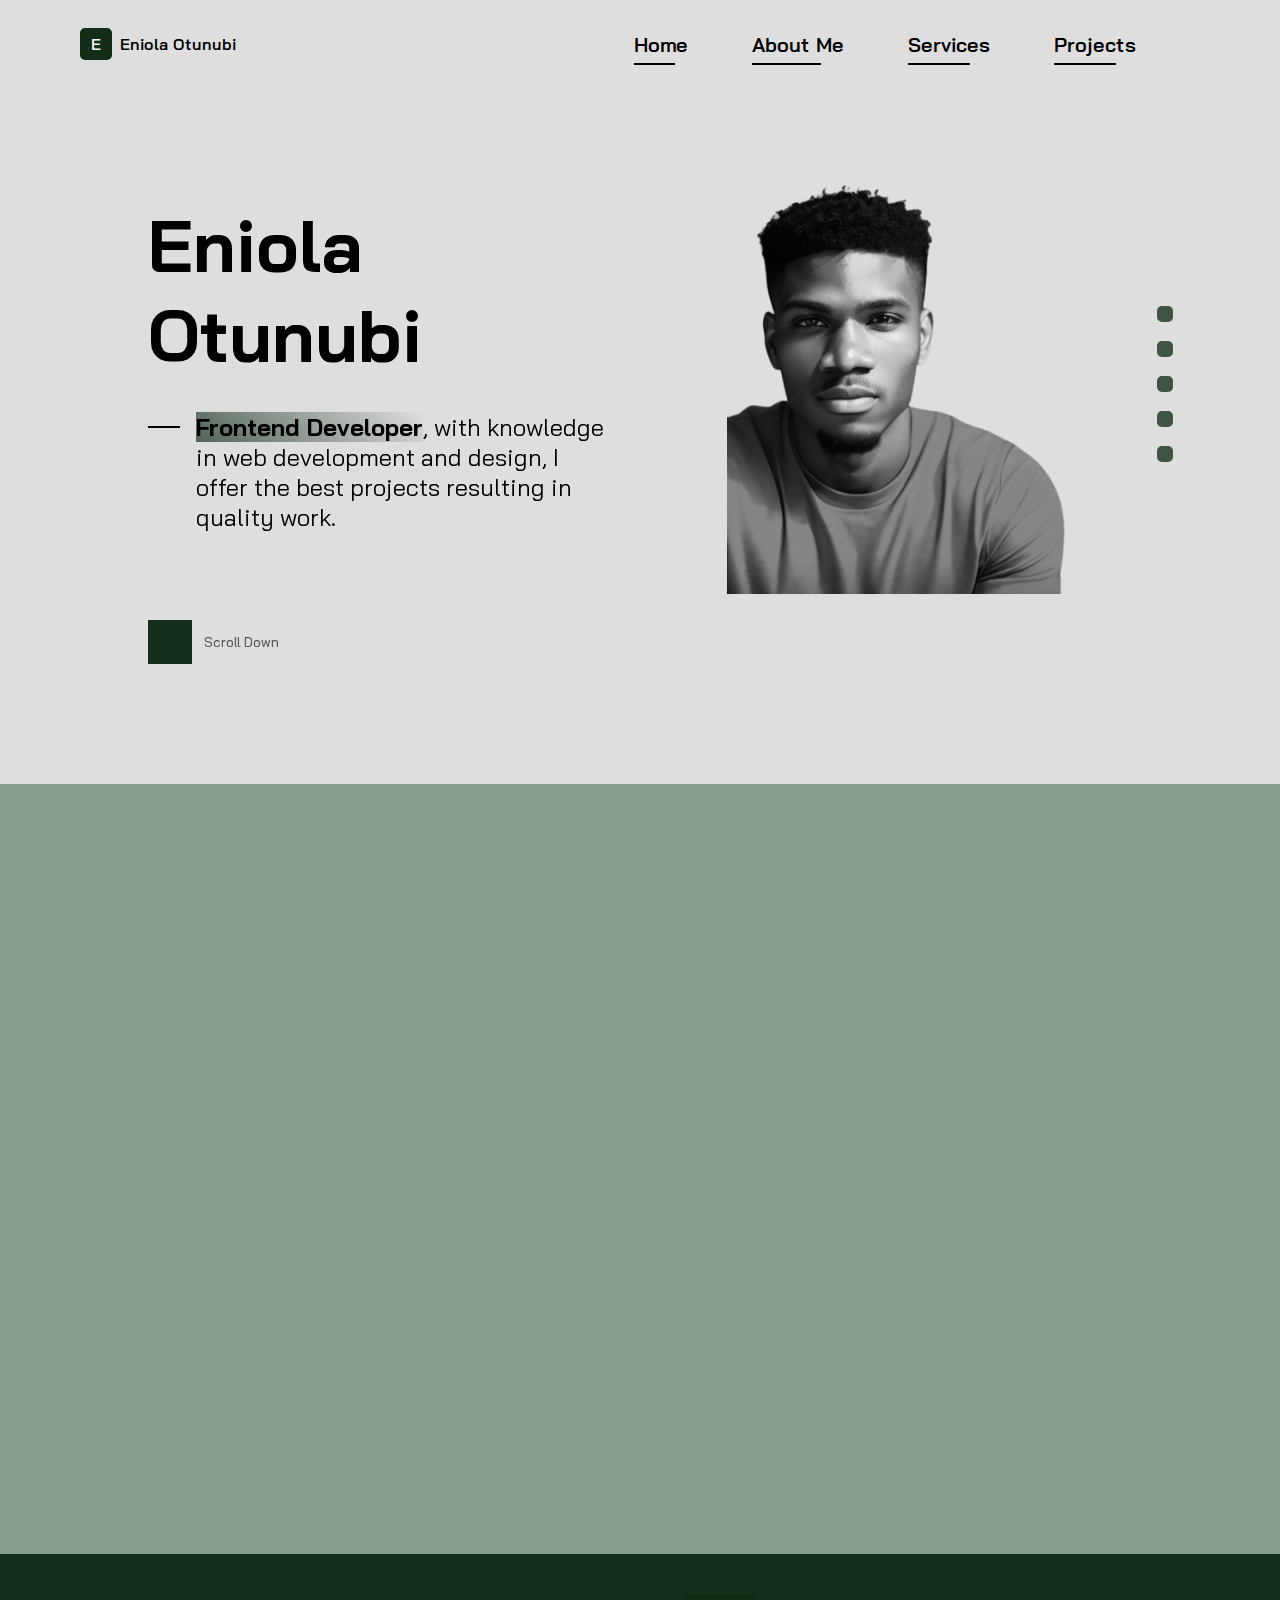
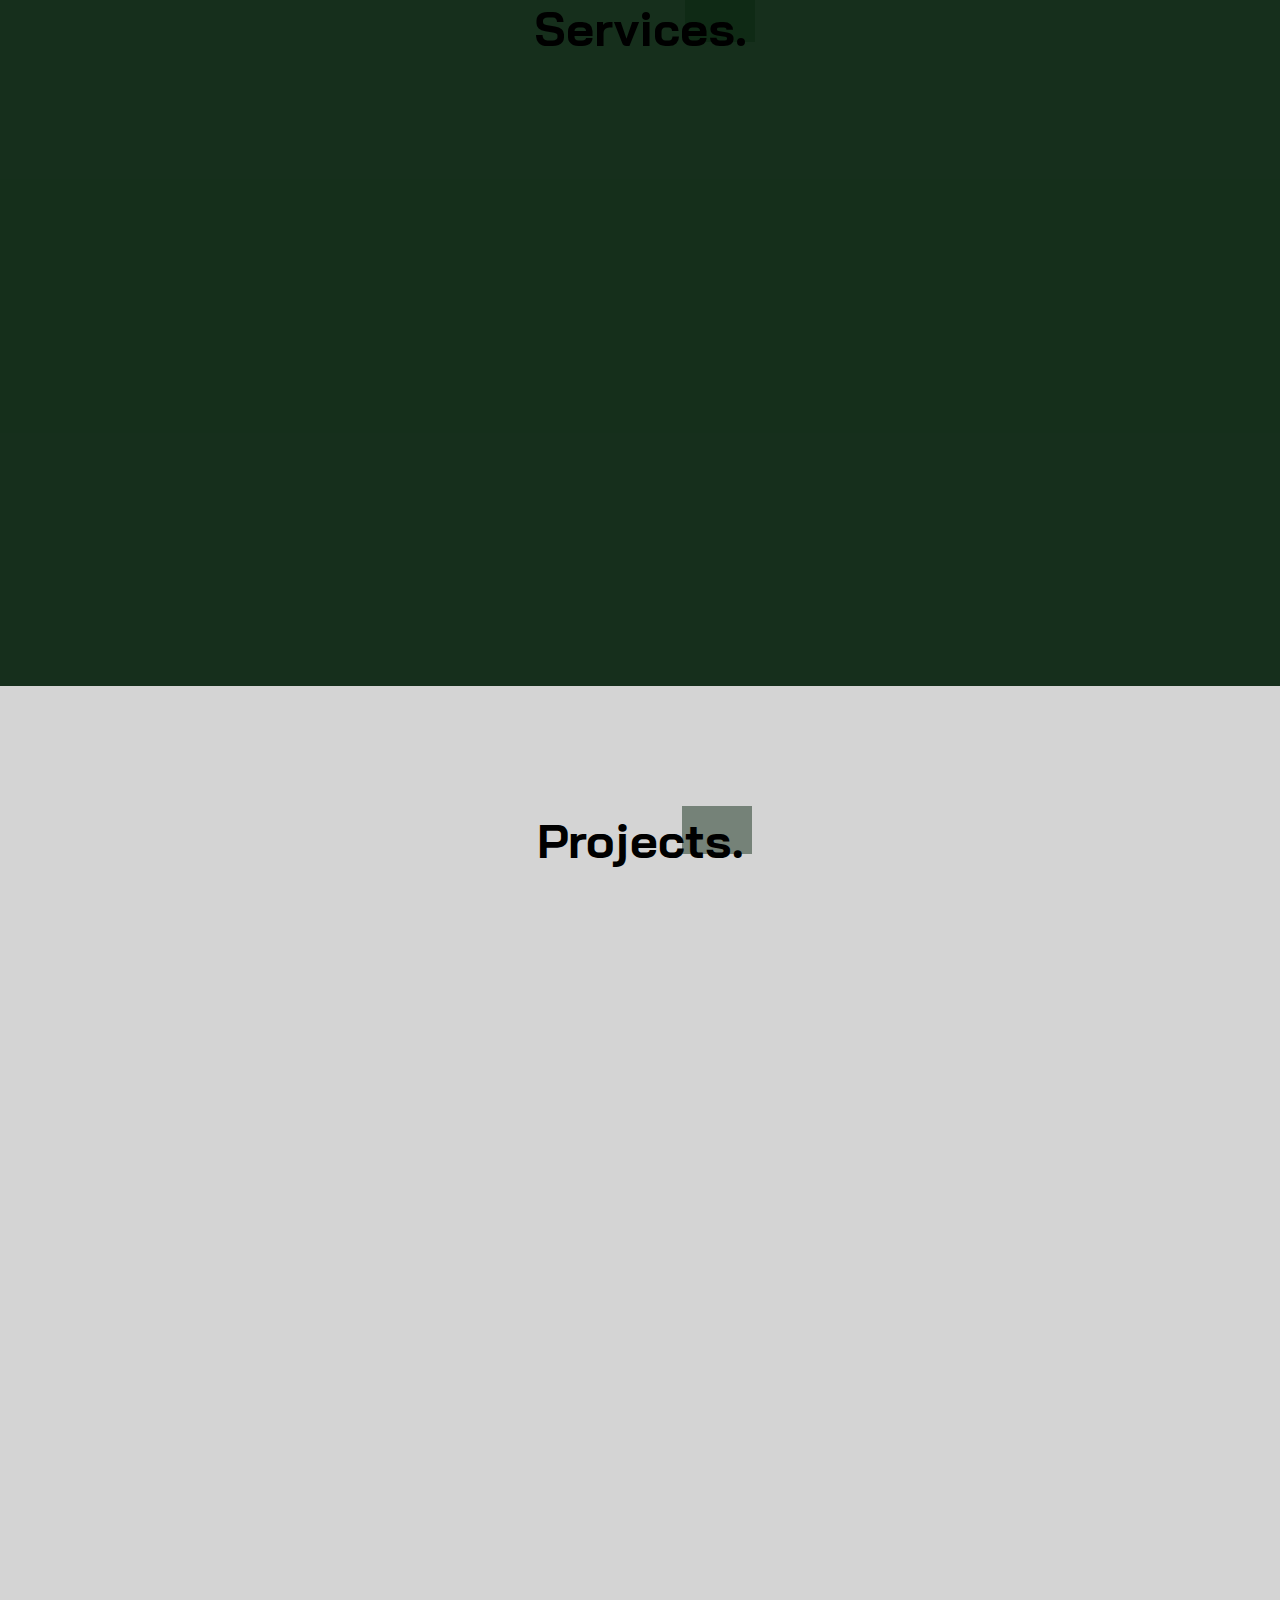
==== commit cb741fcd: "index.html" ====
--- a/index.html
+++ b/index.html
@@ -78,19 +78,19 @@
 
           <div class="home__perfil">
             <div class="home__image">
-              <img src="assets/img/head.png" alt="image" class="home__img" />
+              <img src="head.png" alt="image" class="home__img" />
               <div class="home__shadow"></div>
             </div>
             <div class="home__social">
               <a
-                href="https://www.instagram.com/"
+                href="https://www.instagram.com/o_eniola"
                 target="_blank"
                 class="home__social-link"
                 ><i class="ri-instagram-line"></i>
               </a>
 
               <a
-                href="https://www.linkedin.com/"
+                href="https://www.linkedin.com/in/eniola-otunubi"
                 target="_blank"
                 class="home__social-link"
               >
@@ -98,7 +98,7 @@
               </a>
 
               <a
-                href="https://github.com/"
+                href="https://github.com/o-eniola"
                 target="_blank"
                 class="home__social-link"
               >
@@ -106,7 +106,7 @@
               </a>
 
               <a
-                href="https://facebook.com/"
+                href="https://www.facebook.com/otunubi.eniola"
                 target="_blank"
                 class="home__social-link"
               >
@@ -114,7 +114,7 @@
               </a>
 
               <a
-                href="https://twitter.com/"
+                href="https://twitter.com/o_enni"
                 target="_blank"
                 class="home__social-link"
               >
@@ -149,7 +149,7 @@
 
           <div class="about__perfil">
             <div class="about__image">
-              <img src="assets/img/head2.jpg" alt="image" class="about__img" />
+              <img src="head2.jpg" alt="image" class="about__img" />
 
               <div class="about__shadow"></div>
 
@@ -265,7 +265,7 @@
           <article class="projects__card">
             <div class="projects__image">
               <img
-                src="assets/img/travel.png"
+                src="travel.png"
                 alt="image"
                 class="projects__img"
               />
@@ -300,7 +300,7 @@
           <article class="projects__card">
             <div class="projects__image">
               <img
-                src="assets/img/project-2.jpg"
+                src="project-2.jpg"
                 alt="image"
                 class="projects__img"
               />
@@ -336,7 +336,7 @@
           <article class="projects__card">
             <div class="projects__image">
               <img
-                src="assets/img/project-3.jpg"
+                src="project-3.jpg"
                 alt="image"
                 class="projects__img"
               />
@@ -371,7 +371,7 @@
           <article class="projects__card">
             <div class="projects__image">
               <img
-                src="assets/img/project-1.jpg"
+                src="project-1.jpg"
                 alt="image"
                 class="projects__img"
               />
@@ -463,14 +463,14 @@
     </ul> 
     <div class="footer__social">
       <a
-        href="https://www.instagram.com/"
+        href="https://www.instagram.com/o_eniola"
         target="_blank"
         class="footer__social-link"
         ><i class="ri-instagram-line"></i>
       </a>
 
       <a
-        href="https://www.linkedin.com/"
+        href="https://www.linkedin.com/in/eniola-otunubi"
         target="_blank"
         class="footer__social-link"
       >
@@ -478,7 +478,7 @@
       </a>
 
       <a
-        href="https://github.com/"
+        href="https://github.com/o-eniola"
         target="_blank"
         class="footer__social-link"
       >
@@ -486,7 +486,7 @@
       </a>
 
       <a
-        href="https://facebook.com/"
+        href="https://www.facebook.com/otunubi.eniola"
         target="_blank"
         class="footer__social-link"
       >
@@ -494,7 +494,7 @@
       </a>
 
       <a
-        href="https://twitter.com/"
+        href="https://twitter.com/o_enni"
         target="_blank"
         class="footer__social-link"
       >
